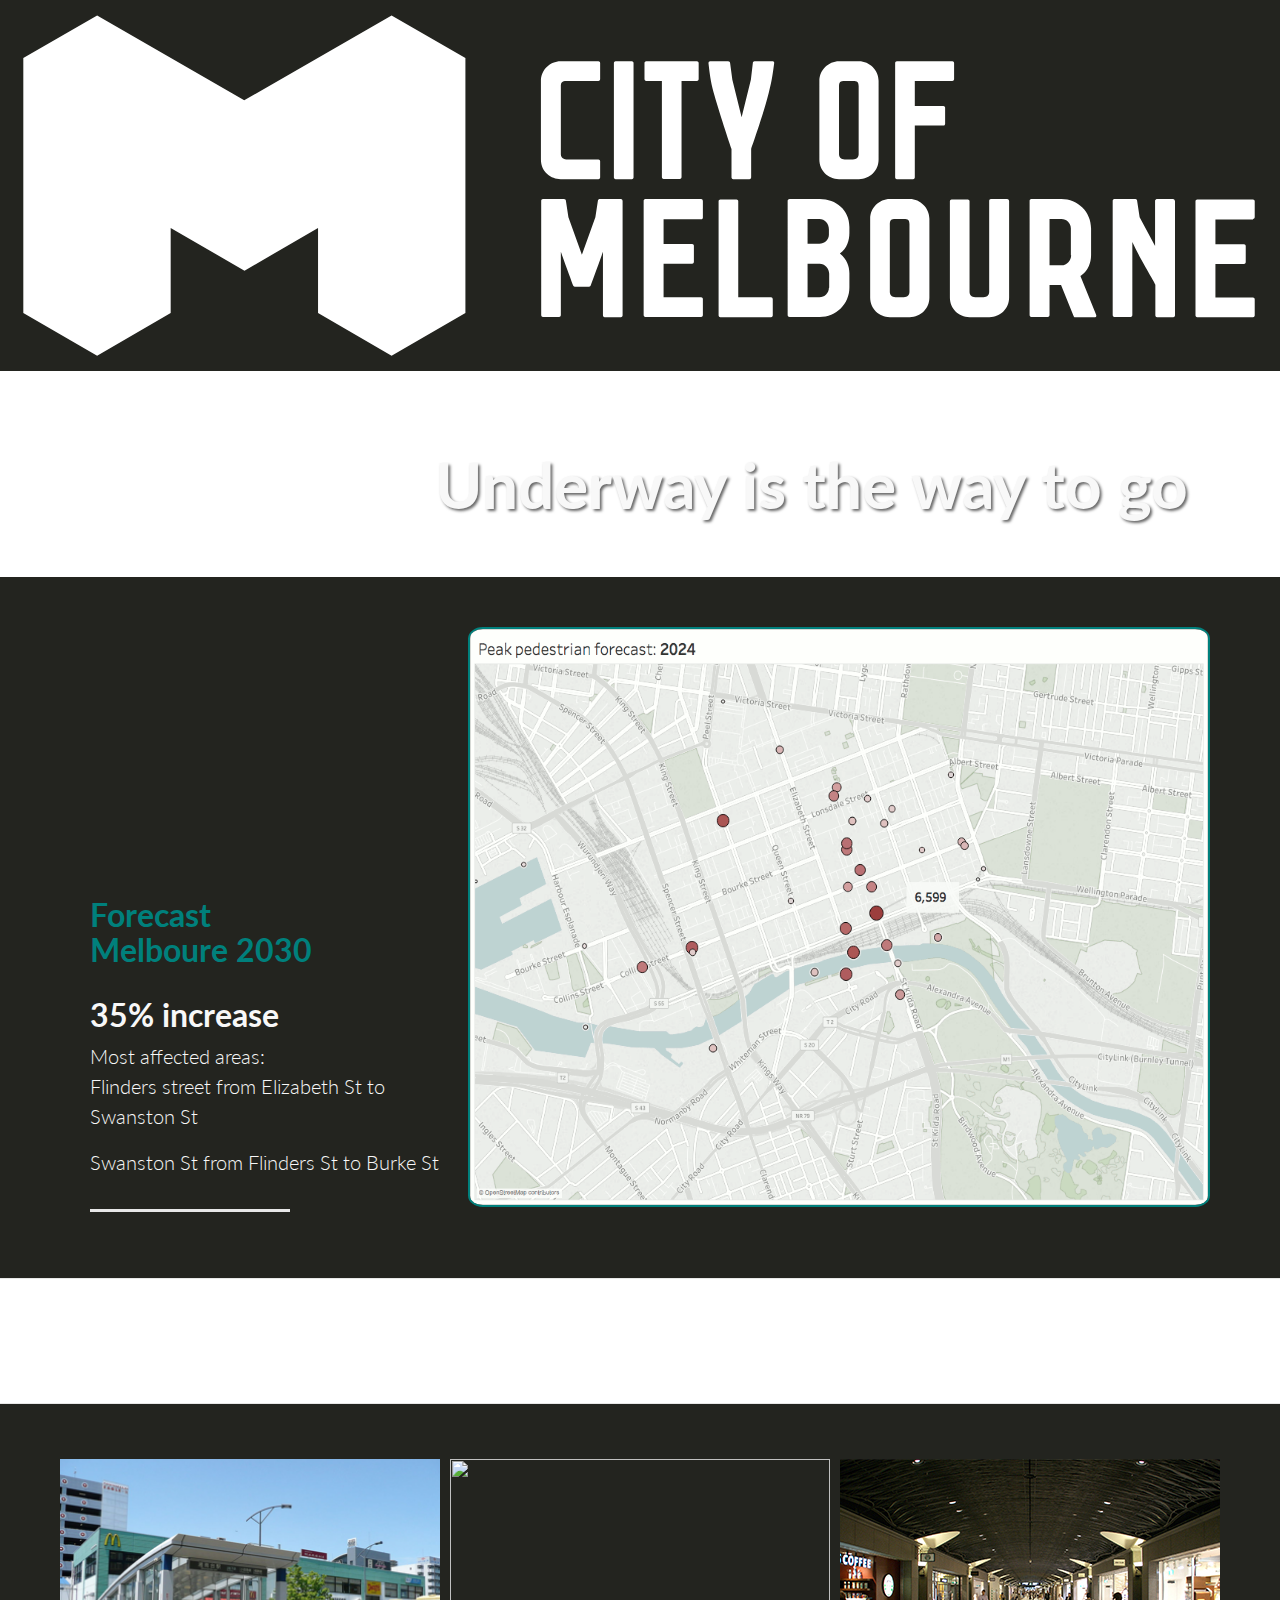
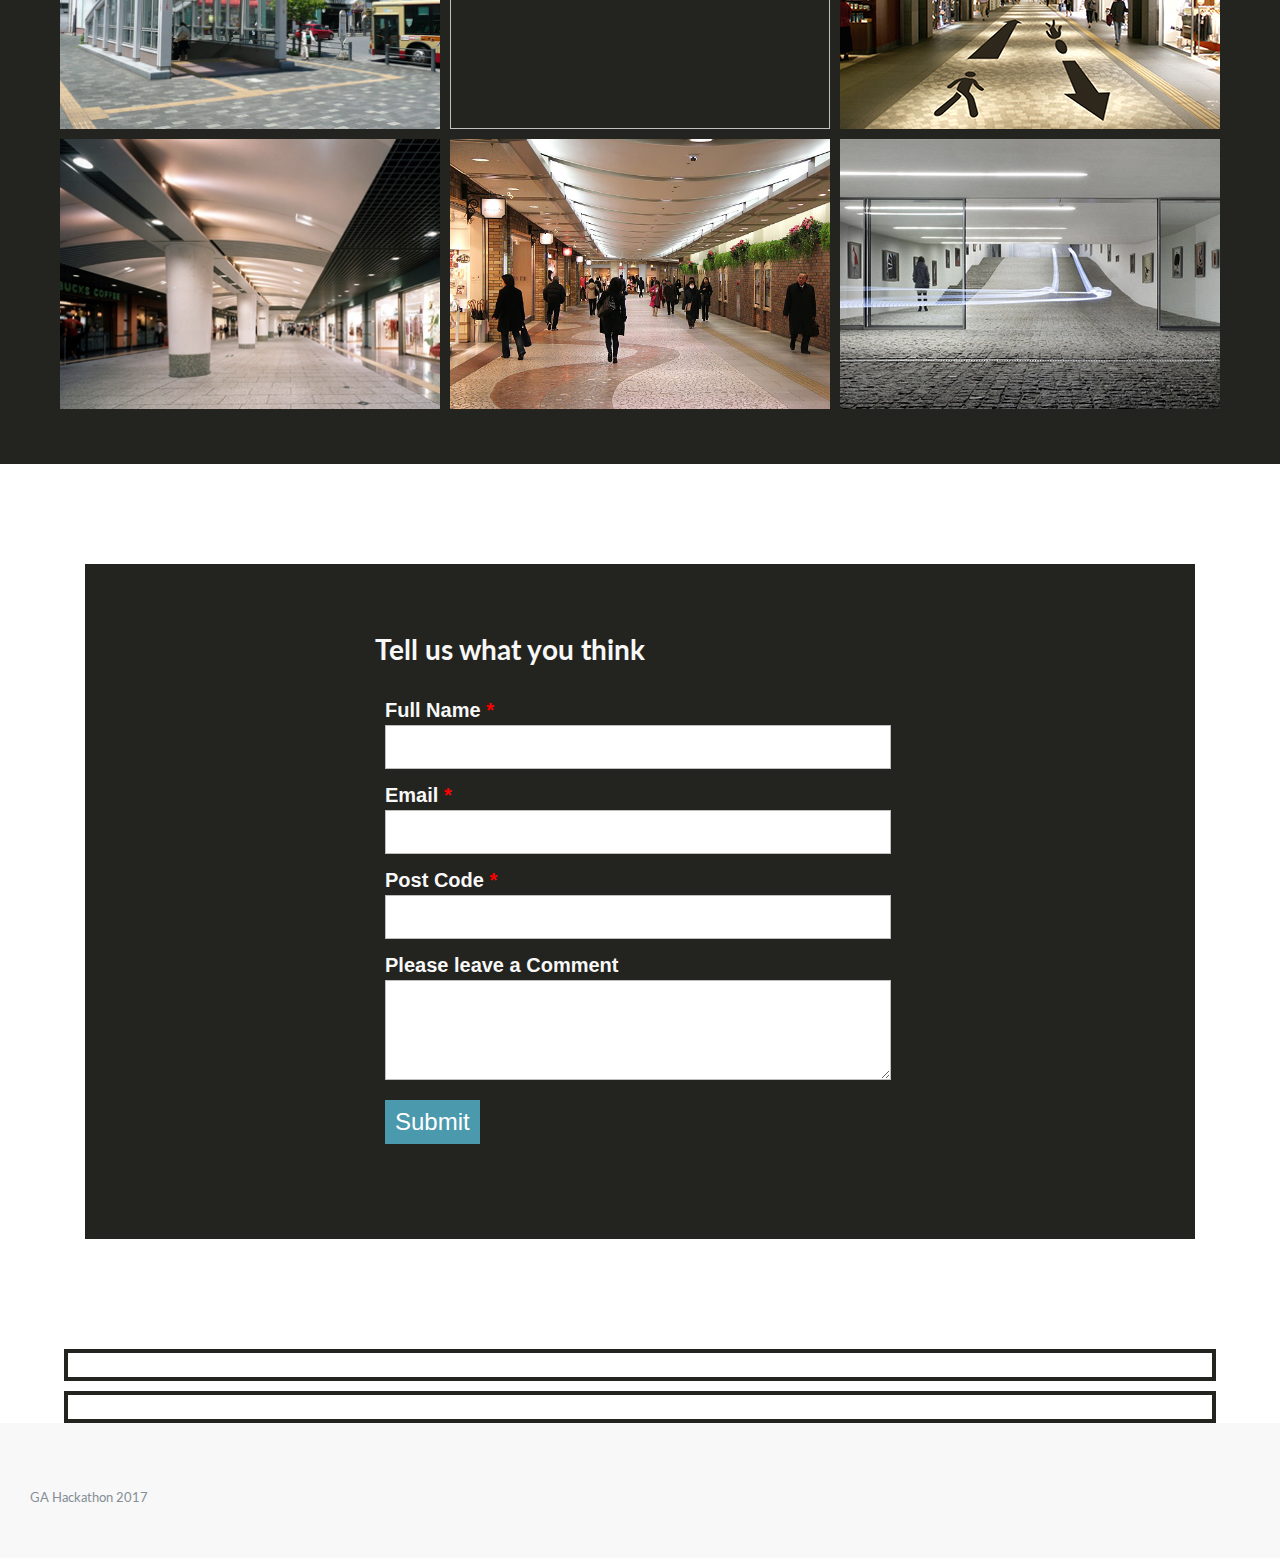
==== index.html @ 42f32fcd "going live" ====
<!DOCTYPE html>
<html lang="en">

  <head>

    <meta charset="utf-8">
    <meta name="viewport" content="width=device-width, initial-scale=1, shrink-to-fit=no">
    <meta name="description" content="">
    <meta name="author" content="">

    <title>Landing Page - Start Bootstrap Theme</title>

    <!-- Bootstrap core CSS -->
    <link href="vendor/bootstrap/css/bootstrap.min.css" rel="stylesheet">

    <!-- Custom fonts for this template -->
    <link href="vendor/font-awesome/css/font-awesome.min.css" rel="stylesheet" type="text/css">
    <link href="https://fonts.googleapis.com/css?family=Lato:300,400,700,300italic,400italic,700italic" rel="stylesheet" type="text/css">

    <!-- Custom styles for this template -->
    <link href="css/landing-page.css" rel="stylesheet">

  </head>

  <body>

    <!-- Navigation -->
    <nav class="navbar navbar-expand-lg navbar-light fixed-top" id="nav_background">
        <button class="navbar-toggler" type="button" data-toggle="collapse" data-target="#navbarResponsive" aria-controls="navbarResponsive" aria-expanded="false" aria-label="Toggle navigation">
          <span class="navbar-toggler-icon"></span>
        </button>
        <img src="img/cityMelb.svg" alt="">
        </div>
        <div class="collapse navbar-collapse" id="navbarResponsive">
          <ul class="navbar-nav ml-auto">
            <!-- <li class="nav-item">
              <a class="nav-link" href="#">About</a>
            </li>
            <li class="nav-item">
              <a class="nav-link" href="#">Services</a>
            </li>
            <li class="nav-item">
              <a class="nav-link" href="#">Contact</a>
            </li> -->
          </ul>
        </div>
      </div>
    </nav>

    <!-- Header -->
    <header class="intro-header">
      <div class="container">
        <div class="intro-message">
          <!-- <h1>Landing Page</h1> -->
          <h3>Underway is the way to go</h3>
          <hr class="intro-divider">
          <!-- <ul class="list-inline intro-social-buttons">
            <li class="list-inline-item">
              <a href="#" class="btn btn-secondary btn-lg">
                <i class="fa fa-twitter fa-fw"></i>
                <span class="network-name">Twitter</span>
              </a>
            </li>
            <li class="list-inline-item">
              <a href="#" class="btn btn-secondary btn-lg">
                <i class="fa fa-github fa-fw"></i>
                <span class="network-name">Github</span>
              </a>
            </li>
            <li class="list-inline-item">
              <a href="#" class="btn btn-secondary btn-lg">
                <i class="fa fa-linkedin fa-fw"></i>
                <span class="network-name">Linkedin</span> -->
              <!-- </a>
            </li>
          </ul> -->
        </div>
      </div>
    </header>


    <!-- Page Content -->
    <section class="content-section-a">

      <div class="container">
        <div class="row">
          <!-- <div class="col-lg-5 ml-auto">
          </div> -->
        <div class="map_container">
          <div class="map-details">
            <h2 class="section-heading">Forecast<br>Melboure 2030</h2>
            <h2>35% increase</h2>
            <p class="lead">
                  Most affected areas: <br>
                  Flinders street from Elizabeth St to Swanston St
            </p>
            <p class="lead">
                  Swanston St from Flinders St to Burke St
            </p>
            <hr class="section-heading-spacer">
          </div>
          <div class="map">
            <img class="img-fluid" src="img/forecastGIF.gif" alt="">
          </div>
          <!-- <div class="map-details">
            <h2 class="section-heading">Forecast<br>Melboure 2030</h2>
            <p class="lead">DROP TEXT HERE
              <a target="_blank" href="#">DROP LINK TEXT HERE</a>
            </p>
            <hr class="section-heading-spacer">
          </div> -->
          </div>
        </div>
        </div>
      <!-- </div> -->
      <!-- /.container -->
    </section>


    <section class="content-section-b">

      <div class="container">

        <div class="row1">
          <img class="img-fluid" src="https://files.slack.com/files-pri/T0351JZQ0-F7JP1D7P1/user_journey.jpg" alt="">
        </div>

      </div>
      <!-- /.container -->

    </section>
    <!-- /.content-section-b -->

    <section class="content-section-a" id="image-set">

      <!-- <div class="container"> -->

            <img class="img-fluid" src="img/1maccas.png" alt=""><!--
         --><img class="img-fluid" src="img/2gif.gif" alt=""><!--
         --><img class="img-fluid" src="img/3walkway.jpg" alt=""><!--
         --><img class="img-fluid" src="img/4poles.png" alt=""><!--
         --><img class="img-fluid" src="img/5walkUnder.jpg" alt=""><!--
         --><img class="img-fluid" src="img/6mall.jpg" alt="">

      <!-- </div> -->
      <!-- /.container -->

    </section>
    <!-- /.content-section-a -->

    <aside class="banner">

      <div class="container">

        <section class="content-section-a">
          <div class="survey-container">
                  <div class="col">
                    <div class="form-style-1">
                    <h3 >Tell us what you think</h3>
                    <ul class="form-style-1">
                        <li>
                          <label>Full Name <span class="required">*</span></label>
                          <input type="text" name="name" class="field-long" placeholder="" />
                        </li>
                        <li>
                            <label>Email <span class="required">*</span></label>
                            <input type="email" name="email" class="field-long" />
                        </li>
                        <li>
                            <label>Post Code <span class="required">*</span></label>
                            <input type="text" name="postcode" class="field-long" />
                        </li>
                        <li>
                          </li>
                        <li>
                            <label>Please leave a Comment </label>
                            <textarea name="comment" id="field5" class="field-long field-textarea"></textarea>
                        </li>
                        <li>
                            <input type="submit" value="Submit" />
                        </li>
                        <li>
                          </li>
                    </ul>
                    </div>
              </div>
          </div>
        </section>

      </div>
      <!-- /.container -->



    </aside>
    <!-- /.banner -->

    <div class="joke">
    <img src="https://files.slack.com/files-tmb/T0351JZQ0-F7H2T84JU-a204cd51fb/travelator_joke3_960.jpg" alt="">
  </div>
  <div class="joke">
    <img src="https://files.slack.com/files-pri/T0351JZQ0-F7HKQGH5H/travelator_joke4.jpg" alt="">
  </div>

    <!-- Footer -->
    <footer>
          <p class="copyright text-muted small">GA Hackathon 2017</p>
      </div>
    </footer>

    <!-- Bootstrap core JavaScript -->
    <script src="vendor/jquery/jquery.min.js"></script>
    <script src="vendor/popper/popper.min.js"></script>
    <script src="vendor/bootstrap/js/bootstrap.min.js"></script>

  </body>

</html>
---- css/landing-page.css ----
/*!
 * Start Bootstrap - Landing Page (http://startbootstrap.com/template-overviews/landing-page)
 * Copyright 2013-2017 Start Bootstrap
 * Licensed under MIT (https://github.com/BlackrockDigital/startbootstrap-landing-page/blob/master/LICENSE)
 */

body, html {
  width: 100%;
  height: 100%;
}

body, h1, h2, h3, h4, h5, h6 {
  font-family: "Lato", "Helvetica Neue", Helvetica, Arial, sans-serif;
  font-weight: 700;
}

#nav_background {
  background-color: #23241F;
  border-bottom: 1px solid white;
}

.intro-header {
  padding-top: 50px;
  padding-bottom: 50px;
  text-align: center;
  color: #f8f8f8 ;
  background: url("https://slack-imgs.com/?c=1&url=https%3A%2F%2Fs-media-cache-ak0.pinimg.com%2F600x315%2Fee%2F0d%2F7d%2Fee0d7dfd828ad32028d8cbc983508ccd.jpg") no-repeat center center;
  background-size: cover;
}

.row1 img {
  width:1536px;
  /*height:600px;*/
}

.intro-message {
  position: relative;
  padding-top: 20%;
  padding-bottom: 20%;
}
#image-set img {
  height: 270px;
  width:380px;
  /*display: inline-block;*/
  border-radius: 0%;
  /*border-right: 2px solid white;*/
  margin: 5px;
}
#image-set {
  display: inline-block;
  text-align: center;
}
#image-set img {
  border: none;
}

.intro-message>h1 {
  margin: 0;
  text-shadow: 2px 2px 3px rgba(0, 0, 0, 0.6);
  font-size: 5em;
}

.intro-divider 1{
  width: 400px;
  border-top: 1px solid #f8f8f8 ;
  border-bottom: 1px solid rgba(0, 0, 0, 0.2);
}

.intro-message>h3 {
  text-shadow: 2px 2px 3px rgba(0, 0, 0, 0.6);
  font-size: 400%;
  position: absolute;
  top: 400px;
  left: 350px;
}
.intro-social-buttons i {
  font-size: 80%;
}

@media(max-width:767px) {
  .intro-message {
    padding-bottom: 15%;
  }
  .intro-message>h1 {
    font-size: 3em;
  }
  ul.intro-social-buttons>li {
    display: block;
    margin-bottom: 20px;
    padding: 0;
  }
  ul.intro-social-buttons>li:last-child {
    margin-bottom: 0;
  }
  .intro-divider {
    width: 100%;
  }
}

.network-name {
  text-transform: uppercase;
  font-size: 14px;
  font-weight: 400;
  letter-spacing: 2px;
}

.content-section-a {
  padding: 50px 0;
  background-color: #23241F;
  color: #f8f8f8;
}

.content-section-a img {
  border: 2px solid #00807c;
  border-radius: 2%;
  height: 580px;
}

.content-section-b {
  padding: 50px 0;
  border-top: 1px solid #e7e7e7;
  border-bottom: 1px solid #e7e7e7;
}
footer p {
    padding-left: 30px;
}
.map_container {
  display:flex;
}
.map-details {
  padding-top: 270px;
  padding-left: 20px;
}
.map {
  width: 800px;;
  float: left;
}
.section-heading {
  margin-bottom: 30px;
  color: #00807c;
}

.section-heading-spacer {
  float: left;
  width: 200px;
  border-top: 3px solid #e7e7e7;
}

.banner {
  padding: 100px 0;
  color: #f8f8f8;
  background: url(../img/banner-bg.jpg) no-repeat center center;
  background-size: cover;
}

.banner h2 {
  margin: 0;
  text-shadow: 2px 2px 3px rgba(0, 0, 0, 0.6);
  font-size: 3em;
}

.banner ul {
  margin-bottom: 0;
}

.banner-social-buttons {
  float: right;
  margin-top: 0;
}

@media(max-width:1199px) {
  ul.banner-social-buttons {
    float: left;
    margin-top: 15px;
  }
}

@media(max-width:767px) {
  .banner h2 {
    margin: 0;
    text-shadow: 2px 2px 3px rgba(0, 0, 0, 0.6);
    font-size: 3em;
  }
  ul.banner-social-buttons>li {
    display: block;
    margin-bottom: 20px;
    padding: 0;
  }
  ul.banner-social-buttons>li:last-child {
    margin-bottom: 0;
  }
}

footer {
  padding: 50px 0;
  background-color: #f8f8f8;
}

p.copyright {
  margin: 15px 0 0;
}

.survey-container {
   display:flex;
   justify-content: space-around;
 }
 .col {
   width:50%;
 }
 input, select{
   font-size: 120%;
 }
 textarea {
   font-size:100%;
 }
 .col img {
  width:100%;
  height:250px;
 }
 .form-style-1 h2 {
   text-align:center;
 }
 .radio {
    color: #f8f8f8;
 }
 .radio_row {
   width:100%;
   display:flex;
   justify-content: space-around;
 }
 .radio_row input{
   margin:5px;
 }
 h2, label {
   color: ##f8f8f8;
 }
 li {
   margin-bottom:2px;
 }
 .form-style-1 {
    margin:10px auto;
    max-width: 550px;
    padding: 10px 12px 10px 10px;
    font: 20px "Lucida Sans Unicode", "Lucida Grande", sans-serif;
 }
 .form-style-1 li {
    padding: 0;
    display: block;
    list-style: none;
    margin: 15px 0 0 0;
 }
 .form-style-1 label{
    margin:0 0 3px 0;
    padding:0px;
    display:block;
    font-weight: bold;
 }
 .form-style-1 input[type=text],
 .form-style-1 input[type=date],
 .form-style-1 input[type=datetime],
 .form-style-1 input[type=number],
 .form-style-1 input[type=search],
 .form-style-1 input[type=time],
 .form-style-1 input[type=url],
 .form-style-1 input[type=email],
 textarea,
 select{
    box-sizing: border-box;
    -webkit-box-sizing: border-box;
    -moz-box-sizing: border-box;
    border:1px solid #BEBEBE;
    padding: 7px;
    margin:0px;
    -webkit-transition: all 0.30s ease-in-out;
    -moz-transition: all 0.30s ease-in-out;
    -ms-transition: all 0.30s ease-in-out;
    -o-transition: all 0.30s ease-in-out;
    outline: none;
 }
 .form-style-1 input[type=text]:focus,
 .form-style-1 input[type=date]:focus,
 .form-style-1 input[type=datetime]:focus,
 .form-style-1 input[type=number]:focus,
 .form-style-1 input[type=search]:focus,
 .form-style-1 input[type=time]:focus,
 .form-style-1 input[type=url]:focus,
 .form-style-1 input[type=email]:focus,
 .form-style-1 textarea:focus,
 .form-style-1 select:focus{
    -moz-box-shadow: 0 0 8px #88D5E9;
    -webkit-box-shadow: 0 0 8px #88D5E9;
    box-shadow: 0 0 8px #88D5E9;
    border: 1px solid #88D5E9;
 }
 .form-style-1 .field-divided{
    width: 49%;
 }
 .form-style-1 .field-long{
    width: 100%;
 }
 .form-style-1 .field-select{
    width: 100%;
 }
 .form-style-1 .field-textarea{
    height: 100px;
 }
 .form-style-1 input[type=submit], .form-style-1 input[type=button]{
    background: #4B99AD;
    padding: 8px 10px 8px 10px;
    border: none;
    color: #fff;
 }
 .form-style-1 input[type=submit]:hover, .form-style-1 input[type=button]:hover{
    background: #4691A4;
    box-shadow:none;
    -moz-box-shadow:none;
    -webkit-box-shadow:none;
 }
 .form-style-1 .required{
    color:red;
 }
 .joke {
  margin: 0 auto;
  width:90%;
  text-align:center;
  margin-top:10px;
  border:4px solid #23241F
}
.joke img {
    width:100%;
}
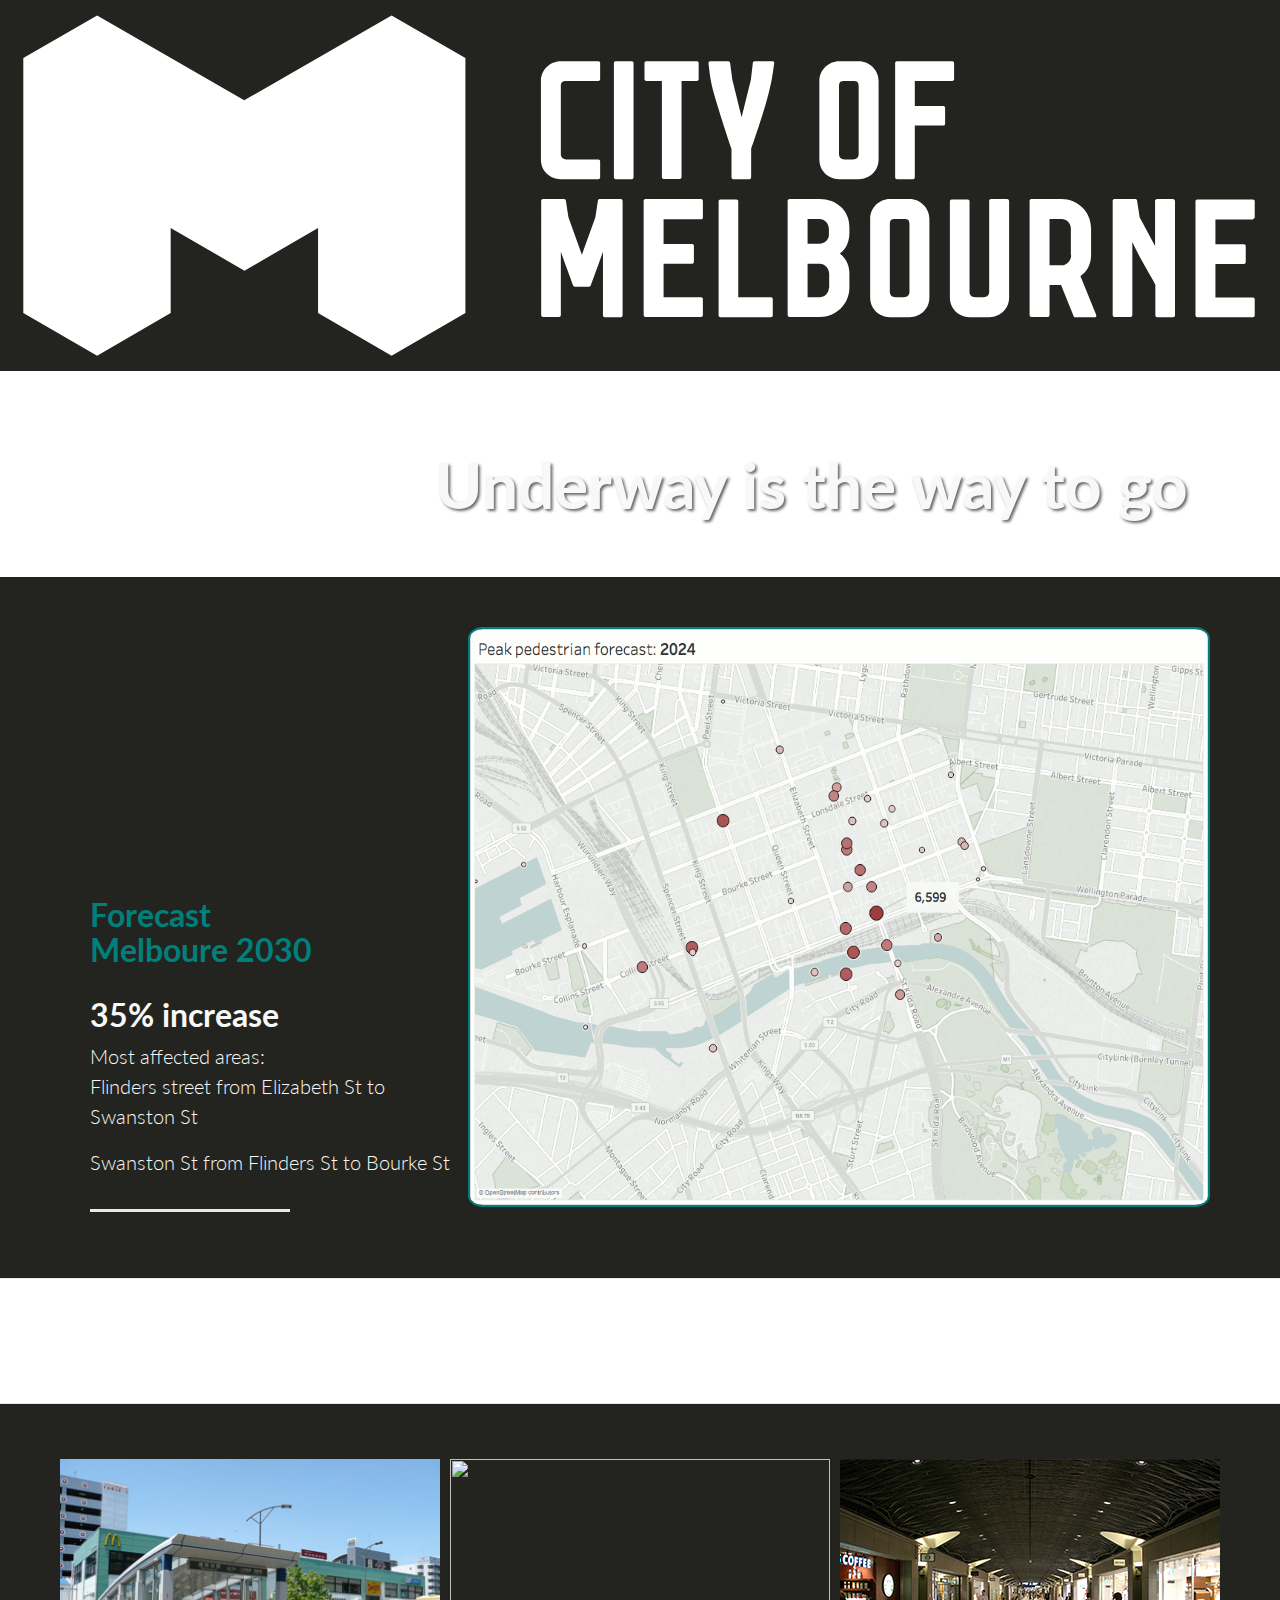
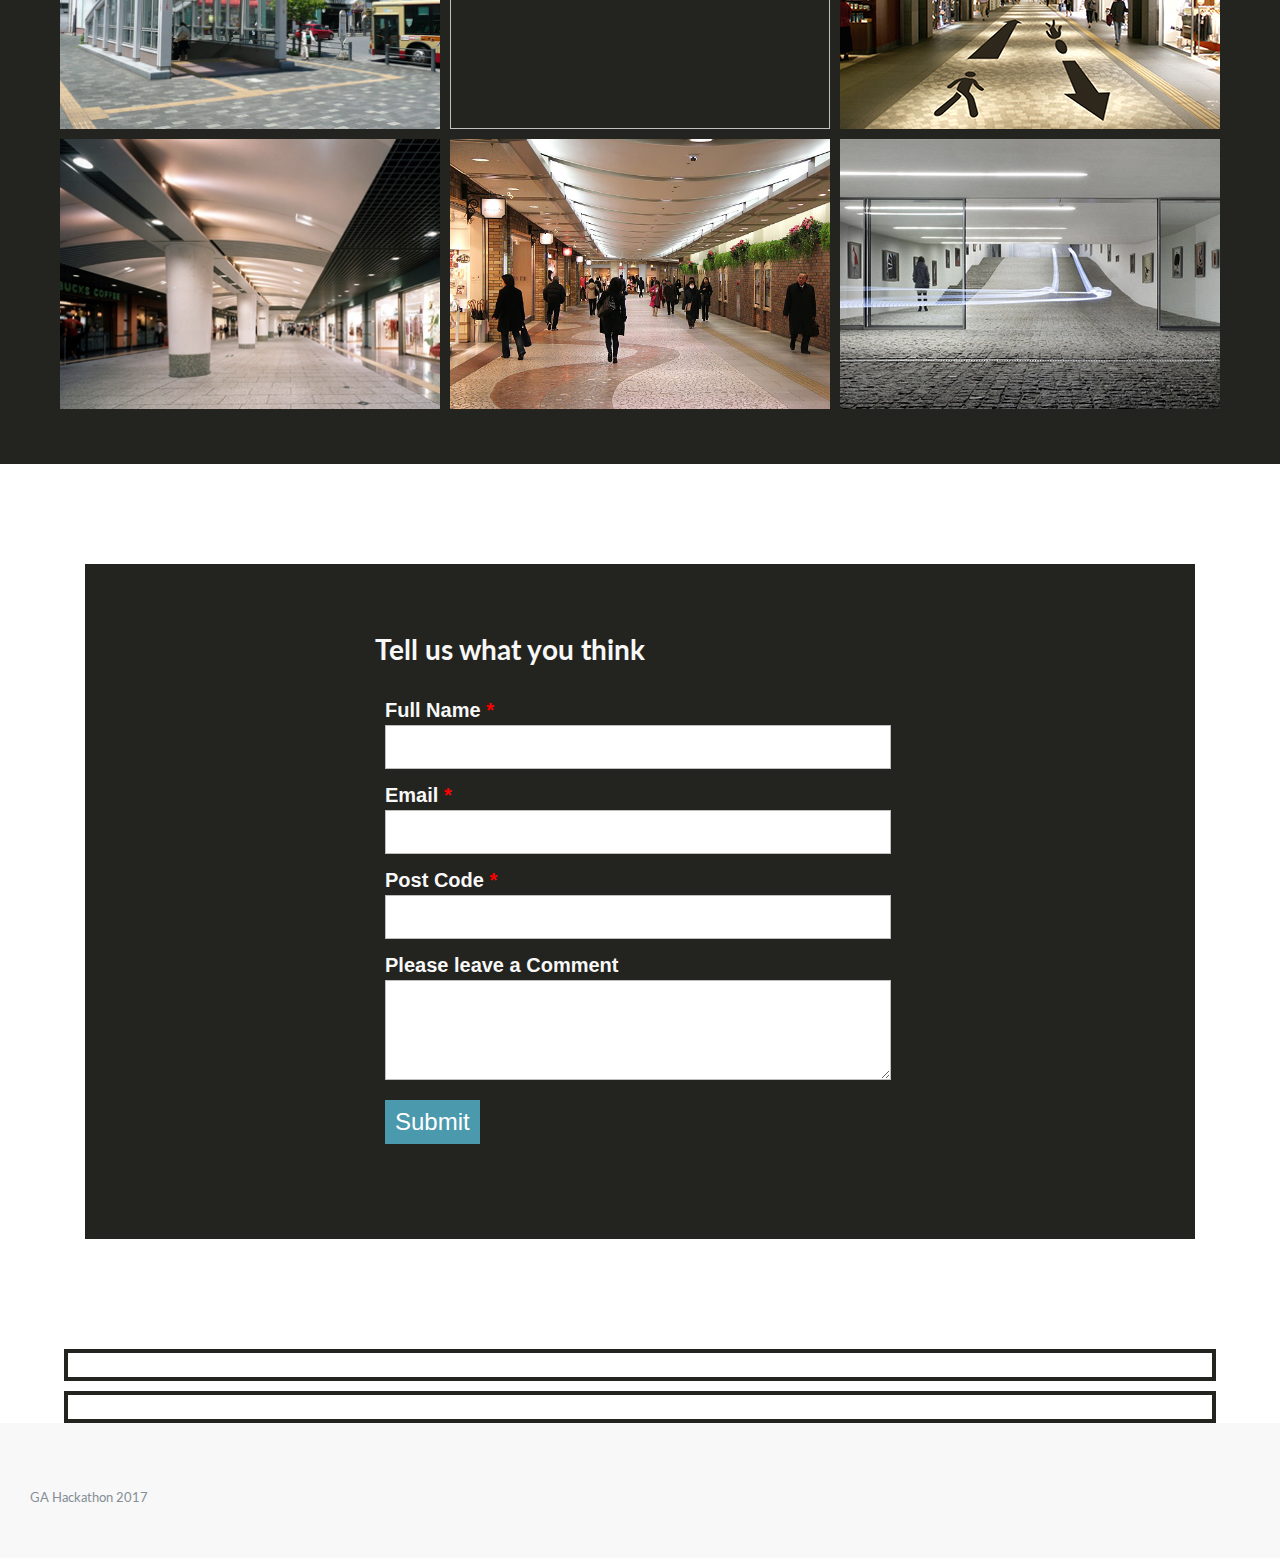
==== commit d4b81172: "changed bourke" ====
--- a/index.html
+++ b/index.html
@@ -95,7 +95,7 @@
                   Flinders street from Elizabeth St to Swanston St
             </p>
             <p class="lead">
-                  Swanston St from Flinders St to Burke St
+                  Swanston St from Flinders St to Bourke St
             </p>
             <hr class="section-heading-spacer">
           </div>
